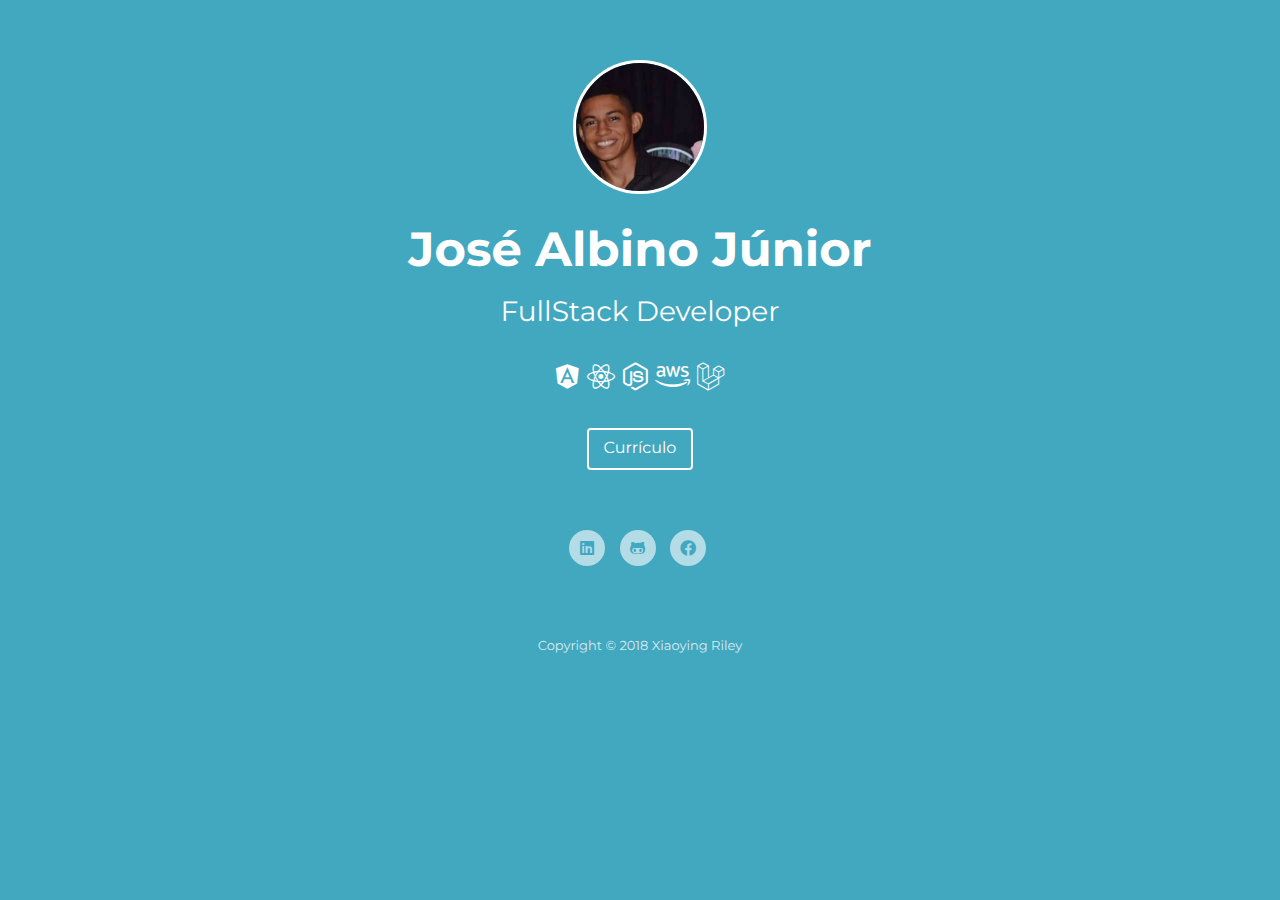
==== index.html @ 262b5337 "updating curriculum and homepage" ====
<html lang="br"><!--<![endif]-->
<head>
    <title>José Albino Júnior</title>
    <!-- Meta -->
    <meta charset="utf-8">
    <meta http-equiv="X-UA-Compatible" content="IE=edge">
    <meta name="viewport" content="width=device-width, initial-scale=1.0">
    <meta name="description" content="Xiaoying Riley - UX/UI Designer">
    <meta name="author" content="Xiaoying Riley">    
    <link rel="shortcut icon" href="favicon.ico">  
    <link href="https://fonts.googleapis.com/css?family=Montserrat:400,700" rel="stylesheet" type="text/css">
    <!-- Global CSS -->
    <link rel="stylesheet" href="assets/plugins/bootstrap/css/bootstrap.min.css">   
    <!-- Plugins CSS -->
    <link rel="stylesheet" href="assets/plugins/font-awesome/css/font-awesome.css">
    <link href="https://use.fontawesome.com/releases/v5.0.8/css/all.css" rel="stylesheet">
    <!-- Theme CSS -->  
    <link id="theme-style" rel="stylesheet" href="assets/css/styles.css">
    <!-- HTML5 shim and Respond.js for IE8 support of HTML5 elements and media queries -->
    <!--[if lt IE 9]>
      <script src="https://oss.maxcdn.com/html5shiv/3.7.2/html5shiv.min.js"></script>
      <script src="https://oss.maxcdn.com/respond/1.4.2/respond.min.js"></script>
      <![endif]-->
  </head> 

  <body id="body">
    <div class="wrapper text-center">
        <img class="profile-image" src="assets/images/profile.png" class="img-thumbnail" alt="José Albino Júnior">
        <h1 class="name">José Albino Júnior</h1>
        <h2 class="tagline">FullStack Developer</h2>
        <div class="tagline">
            <!-- <i class="fab fa-html5"></i> -->
            <!-- <i class="fab fa-css3-alt"></i> -->
            <i class="fab fa-angular"></i>
            <i class="fab fa-react"></i>
            <i class="fab fa-node-js"></i>
            <i class="fab fa-aws"></i>
            <i class="fab fa-laravel"></i>
        </div><!--//intro-->
        
        <div class="cta-container">
            <a class="btn btn-primary" href="curriculo">Currículo</a>
        </div>
        
        <div class="social-container">
            <ul class="social-list list-inline">
                <li><a href="https://uk.linkedin.com/in/albino-junior" target="_blank"><i class="fab fa-linkedin"></i></a></li>
                <li><a href="https://github.com/albinojunior" target="_blank"><i class="fab fa-github-alt"></i></a></li>
                <li><a href="https://www.facebook.com/albinojunior.vereda" target="_blank"><i class="fab fa-facebook"></i></a></li>
            </ul>
        </div><!--//social-container-->
        
    </div><!--//wrapper-->
    
    <div class="footer text-center">
        <small class="copyright">Copyright © 2018 Xiaoying Riley</small>
    </div><!--//footer-->
---- assets/css/styles.css ----
/*   
 * Author: Xiaoying Riley
*/
/* styles.css */
/*

@theme-color: #3EA5B3;
@theme-color: #8ED097;
@theme-color: #38AEEA;
@theme-color: #56CB97;
@theme-color: #B47290;

*/
/* ======= Base ======= */
body {
  font-family: 'Montserrat', sans-serif;
  color: #fff;
  background: #42A8C0;
  font-size: 16px;
  -webkit-font-smoothing: antialiased;
  -moz-osx-font-smoothing: grayscale;
  text-rendering: geometricPrecision;
}
h1,
h2,
h3,
h4,
h5,
h6 {
  font-weight: 700;
}
a {
  color: rgba(0, 0, 0, 0.4);
}
a:hover {
  text-decoration: underline;
  color: rgba(0, 0, 0, 0.6);
  -webkit-transition: all 0.4s ease-in-out;
  -moz-transition: all 0.4s ease-in-out;
  -ms-transition: all 0.4s ease-in-out;
  -o-transition: all 0.4s ease-in-out;
}
a:focus {
  text-decoration: none;
  outline: none;
  color: rgba(0, 0, 0, 0.3);
}
a:active {
  color: rgba(0, 0, 0, 0.3);
}
.btn,
a.btn {
  background: none;
  color: #fff;
  -webkit-border-radius: 4px;
  -moz-border-radius: 4px;
  -ms-border-radius: 4px;
  -o-border-radius: 4px;
  border-radius: 4px;
  -moz-background-clip: padding;
  -webkit-background-clip: padding-box;
  background-clip: padding-box;
  border: 2px solid #fff;
  padding: 8px 15px;
  font-size: 16px;
}
.btn:hover,
a.btn:hover,
.btn:active,
a.btn:active,
.btn:focus,
a.btn:focus {
  outline: none;
  background: #fff;
  color: #42A8C0;
  border-color: #fff;
}
.btn-primary {
  margin-bottom: 60px;
}
p {
  line-height: 1.5;
}
.wrapper {
  max-width: 700px;
  margin: 0 auto;
  padding: 30px;
  padding-top: 60px;
}
.profile-image {
  margin-bottom: 30px;
  border-radius: 50%;
  border:3px solid #fff;
}
.name {
  font-size: 48px;
  margin-top: 0;
  margin-bottom: 15px;
}
.tagline {
  font-size: 28px;
  font-weight: 400;
  margin-bottom: 30px;
}
.intro {
  text-align: left;
  margin-bottom: 45px;
}
.intro p:last-child {
  margin-bottom: 0;
}
.lead-text {
  margin-bottom: 15px;
}
.social-list a {
  display: inline-block;
  width: 36px;
  height: 36px;
  background: rgba(255, 255, 255, 0.6);
  -webkit-border-radius: 50%;
  -moz-border-radius: 50%;
  -ms-border-radius: 50%;
  -o-border-radius: 50%;
  border-radius: 50%;
  -moz-background-clip: padding;
  -webkit-background-clip: padding-box;
  background-clip: padding-box;
  color: #42A8C0;
  padding-top:10px;
}
.social-list a:hover {
  background: #fff;
}
.social-list .fa {
  font-size: 20px;
}
.footer {
  padding: 30px;
}
.footer .copyright {
  line-height: 1.6;
  color: rgba(255, 255, 255, 0.8);
  font-size: 13px;
}
.footer .fa-heart {
  color: #fb866a;
}
/* Extra small devices (phones, less than 768px) */
@media (max-width: 767px) {
  .name {
    font-size: 36px;
  }
  .tagline {
    font-size: 20px;
  }
  .profile-image {
    width: 100px;
    height: 100px;
  }
}
/* Small devices (tablets, 768px and up) */
/* Medium devices (desktops, 992px and up) */
/* Large devices (large desktops, 1200px and up) */
/* Ex-Large devices (large desktops, 1200px and up) */
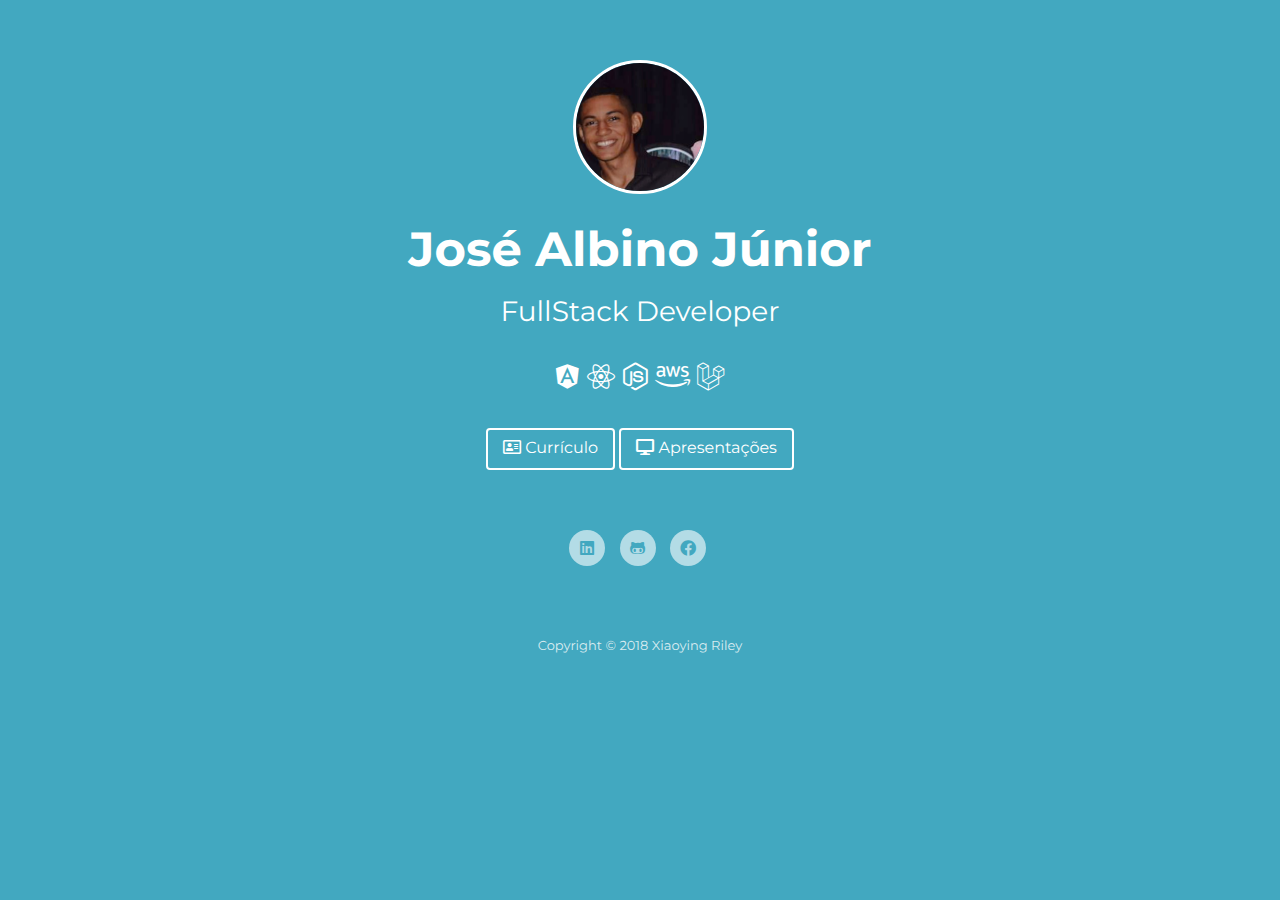
==== commit fb82e683: "presentations link" ====
--- a/index.html
+++ b/index.html
@@ -39,7 +39,8 @@
         </div><!--//intro-->
         
         <div class="cta-container">
-            <a class="btn btn-primary" href="curriculo">Currículo</a>
+            <a class="btn btn-primary" href="curriculo"><i class="far fa-address-card"></i> Currículo</a>
+            <a class="btn btn-primary" href="presentations"><i class="fas fa-desktop"></i> Apresentações</a>
         </div>
         
         <div class="social-container">
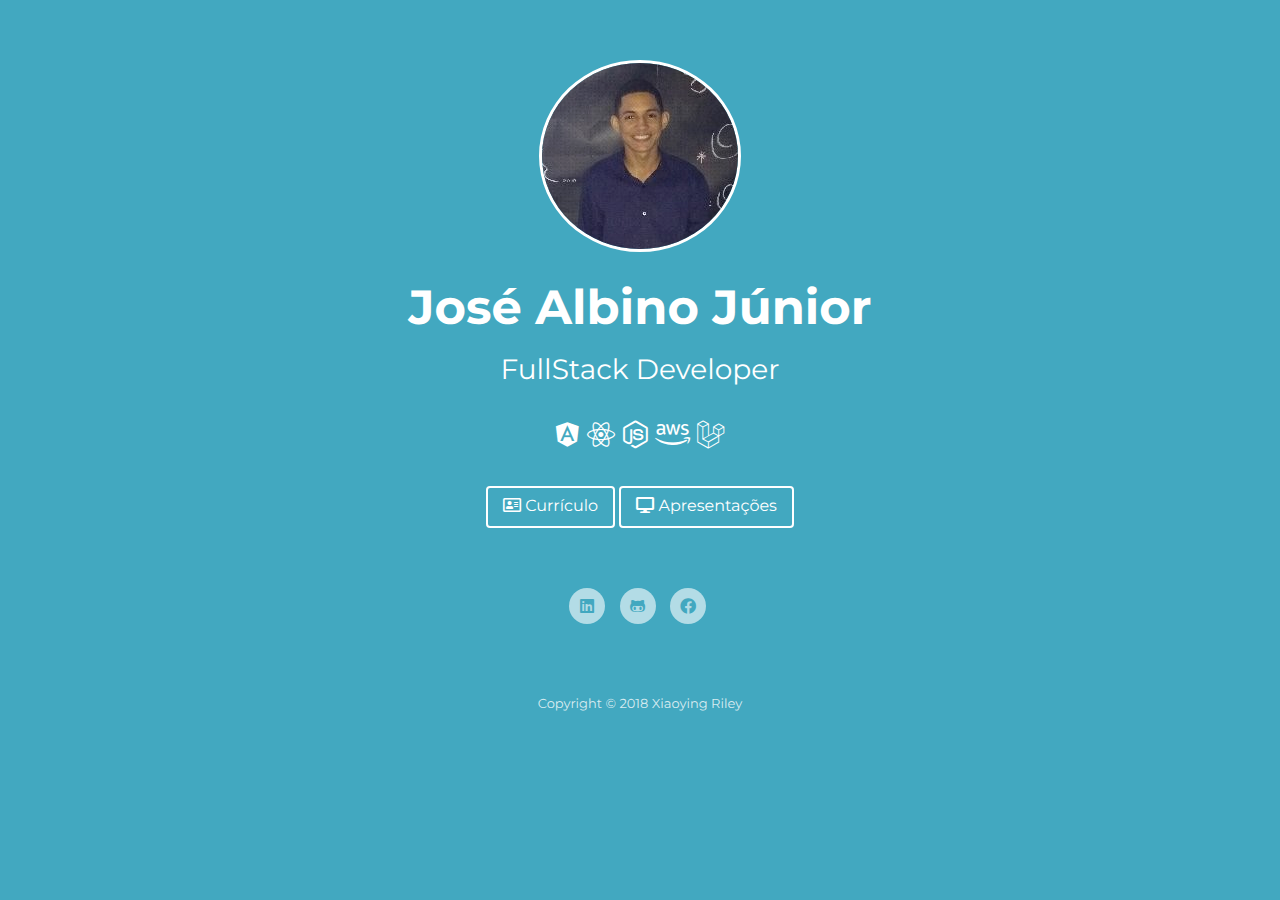
==== commit c47dd3f9: "Update index.html" ====
--- a/index.html
+++ b/index.html
@@ -25,7 +25,7 @@
 
   <body id="body">
     <div class="wrapper text-center">
-        <img class="profile-image" src="assets/images/profile.png" class="img-thumbnail" alt="José Albino Júnior">
+        <img class="profile-image" src="assets/images/avatar.png" class="img-thumbnail" alt="José Albino Júnior">
         <h1 class="name">José Albino Júnior</h1>
         <h2 class="tagline">FullStack Developer</h2>
         <div class="tagline">
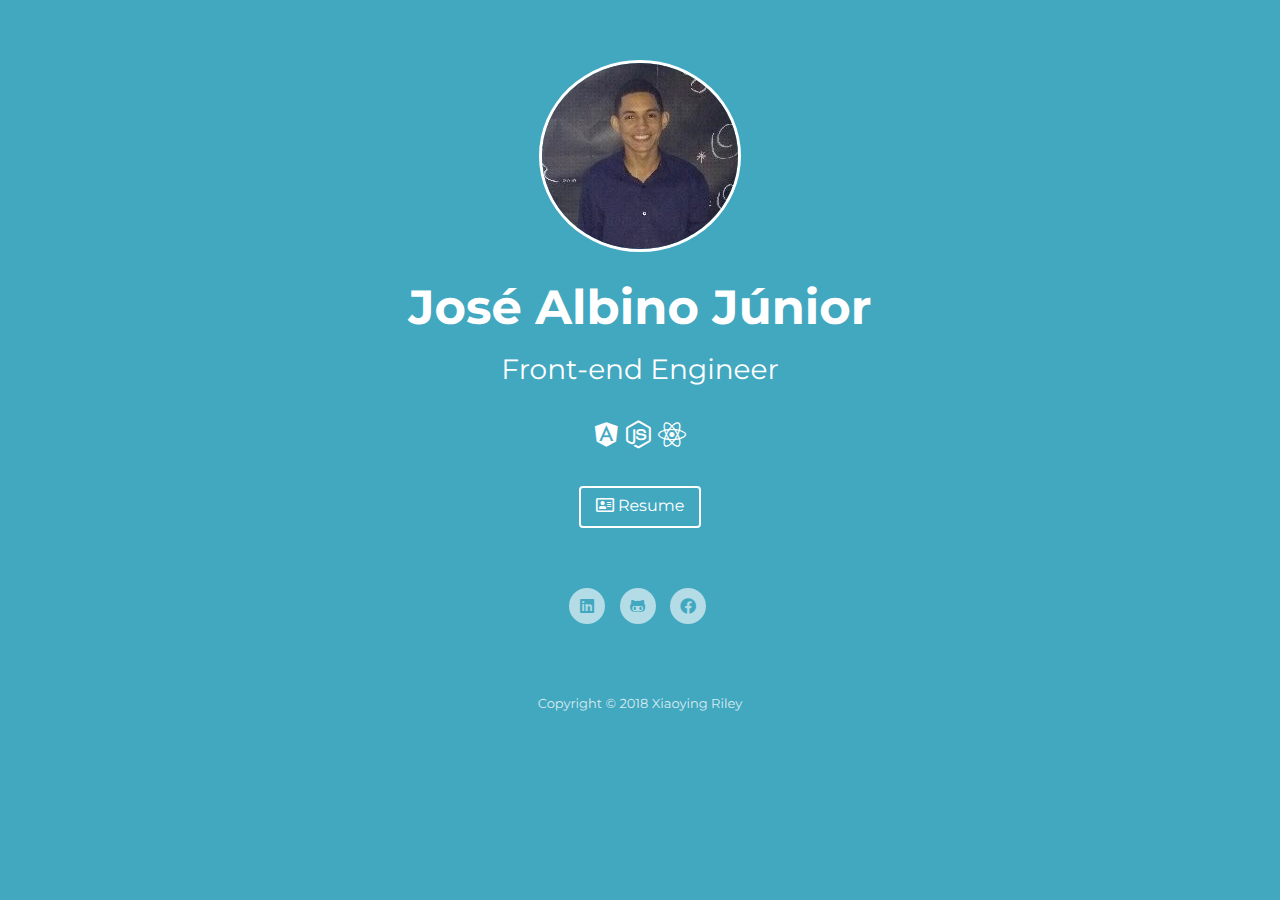
==== commit 1abb00c4: "Update index.html" ====
--- a/index.html
+++ b/index.html
@@ -27,20 +27,16 @@
     <div class="wrapper text-center">
         <img class="profile-image" src="assets/images/avatar.png" class="img-thumbnail" alt="José Albino Júnior">
         <h1 class="name">José Albino Júnior</h1>
-        <h2 class="tagline">FullStack Developer</h2>
+        <h2 class="tagline">Front-end Engineer</h2>
         <div class="tagline">
-            <!-- <i class="fab fa-html5"></i> -->
-            <!-- <i class="fab fa-css3-alt"></i> -->
             <i class="fab fa-angular"></i>
+            <i class="fab fa-node-js"></i>
             <i class="fab fa-react"></i>
-            <i class="fab fa-node-js"></i>
-            <i class="fab fa-aws"></i>
-            <i class="fab fa-laravel"></i>
         </div><!--//intro-->
         
         <div class="cta-container">
-            <a class="btn btn-primary" href="curriculo"><i class="far fa-address-card"></i> Currículo</a>
-            <a class="btn btn-primary" href="presentations"><i class="fas fa-desktop"></i> Apresentações</a>
+            <a class="btn btn-primary" href="resume"><i class="far fa-address-card"></i> Resume</a>
+<!--             <a class="btn btn-primary" href="presentations"><i class="fas fa-desktop"></i> Apresentações</a> -->
         </div>
         
         <div class="social-container">
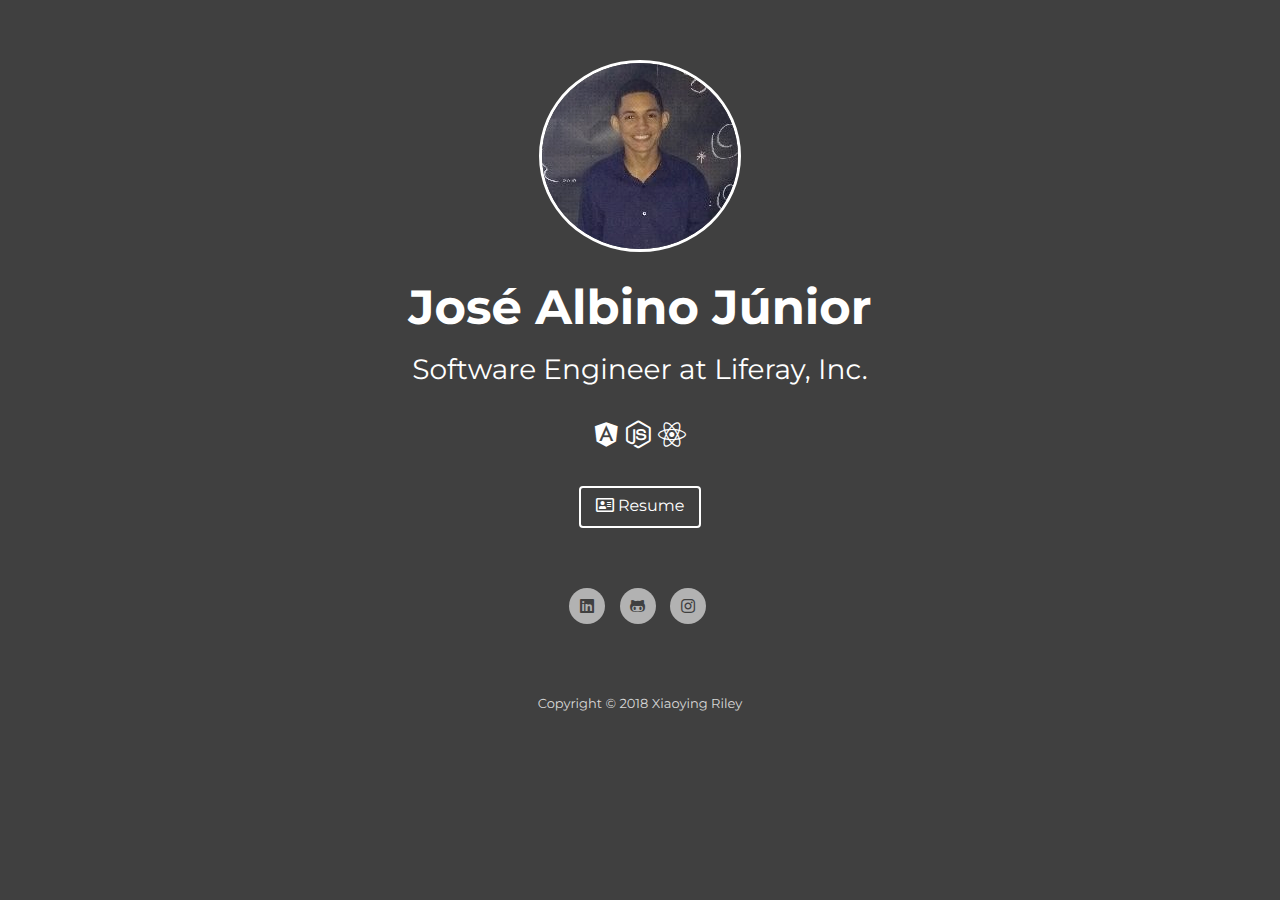
==== commit f4b42fa0: "Update home page" ====
--- a/index.html
+++ b/index.html
@@ -27,7 +27,7 @@
     <div class="wrapper text-center">
         <img class="profile-image" src="assets/images/avatar.png" class="img-thumbnail" alt="José Albino Júnior">
         <h1 class="name">José Albino Júnior</h1>
-        <h2 class="tagline">Front-end Engineer</h2>
+        <h2 class="tagline">Software Engineer at Liferay, Inc.</h2>
         <div class="tagline">
             <i class="fab fa-angular"></i>
             <i class="fab fa-node-js"></i>
@@ -43,7 +43,7 @@
             <ul class="social-list list-inline">
                 <li><a href="https://uk.linkedin.com/in/albino-junior" target="_blank"><i class="fab fa-linkedin"></i></a></li>
                 <li><a href="https://github.com/albinojunior" target="_blank"><i class="fab fa-github-alt"></i></a></li>
-                <li><a href="https://www.facebook.com/albinojunior.vereda" target="_blank"><i class="fab fa-facebook"></i></a></li>
+                <li><a href="https://www.instagram.com/albinojr.vereda" target="_blank"><i class="fab fa-instagram"></i></a></li>
             </ul>
         </div><!--//social-container-->
         
--- a/assets/css/styles.css
+++ b/assets/css/styles.css
@@ -15,7 +15,7 @@
 body {
   font-family: 'Montserrat', sans-serif;
   color: #fff;
-  background: #42A8C0;
+  background: #404040;
   font-size: 16px;
   -webkit-font-smoothing: antialiased;
   -moz-osx-font-smoothing: grayscale;
@@ -125,7 +125,7 @@
   -moz-background-clip: padding;
   -webkit-background-clip: padding-box;
   background-clip: padding-box;
-  color: #42A8C0;
+  color: #404040;
   padding-top:10px;
 }
 .social-list a:hover {
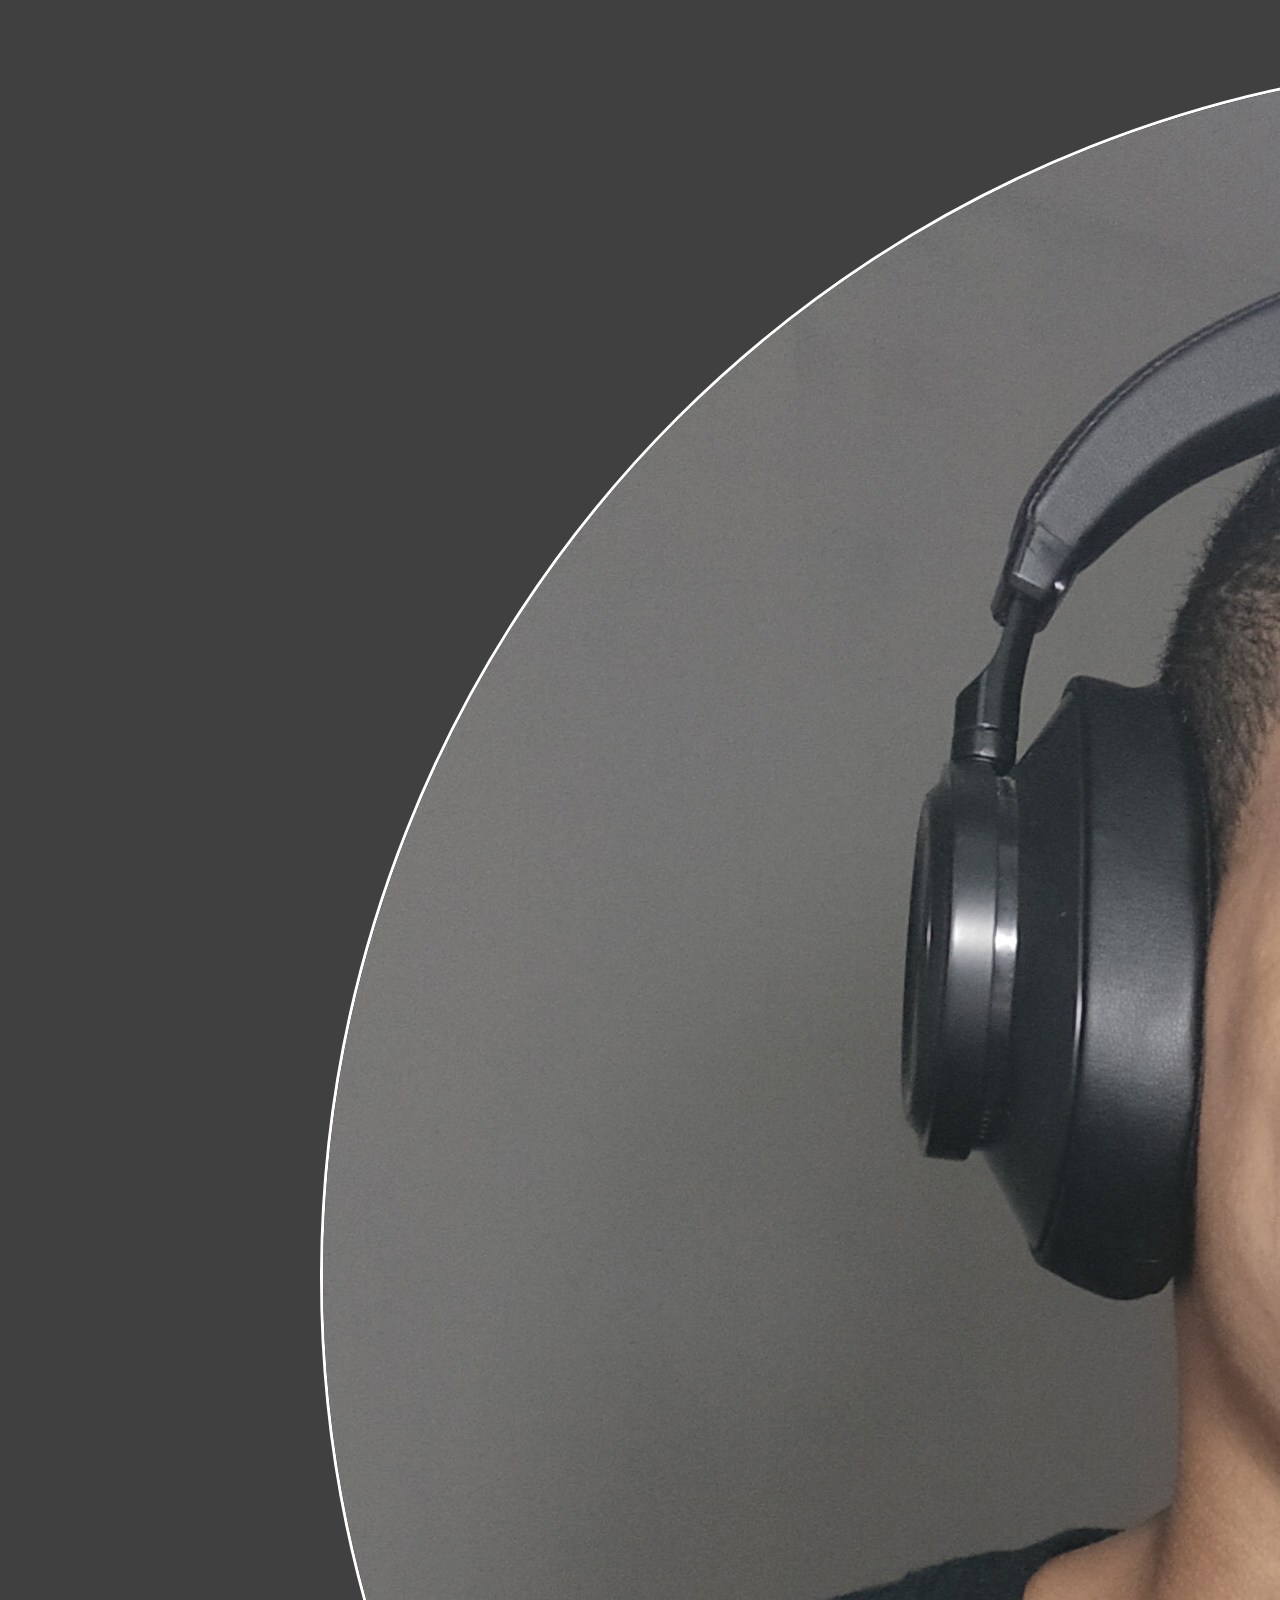
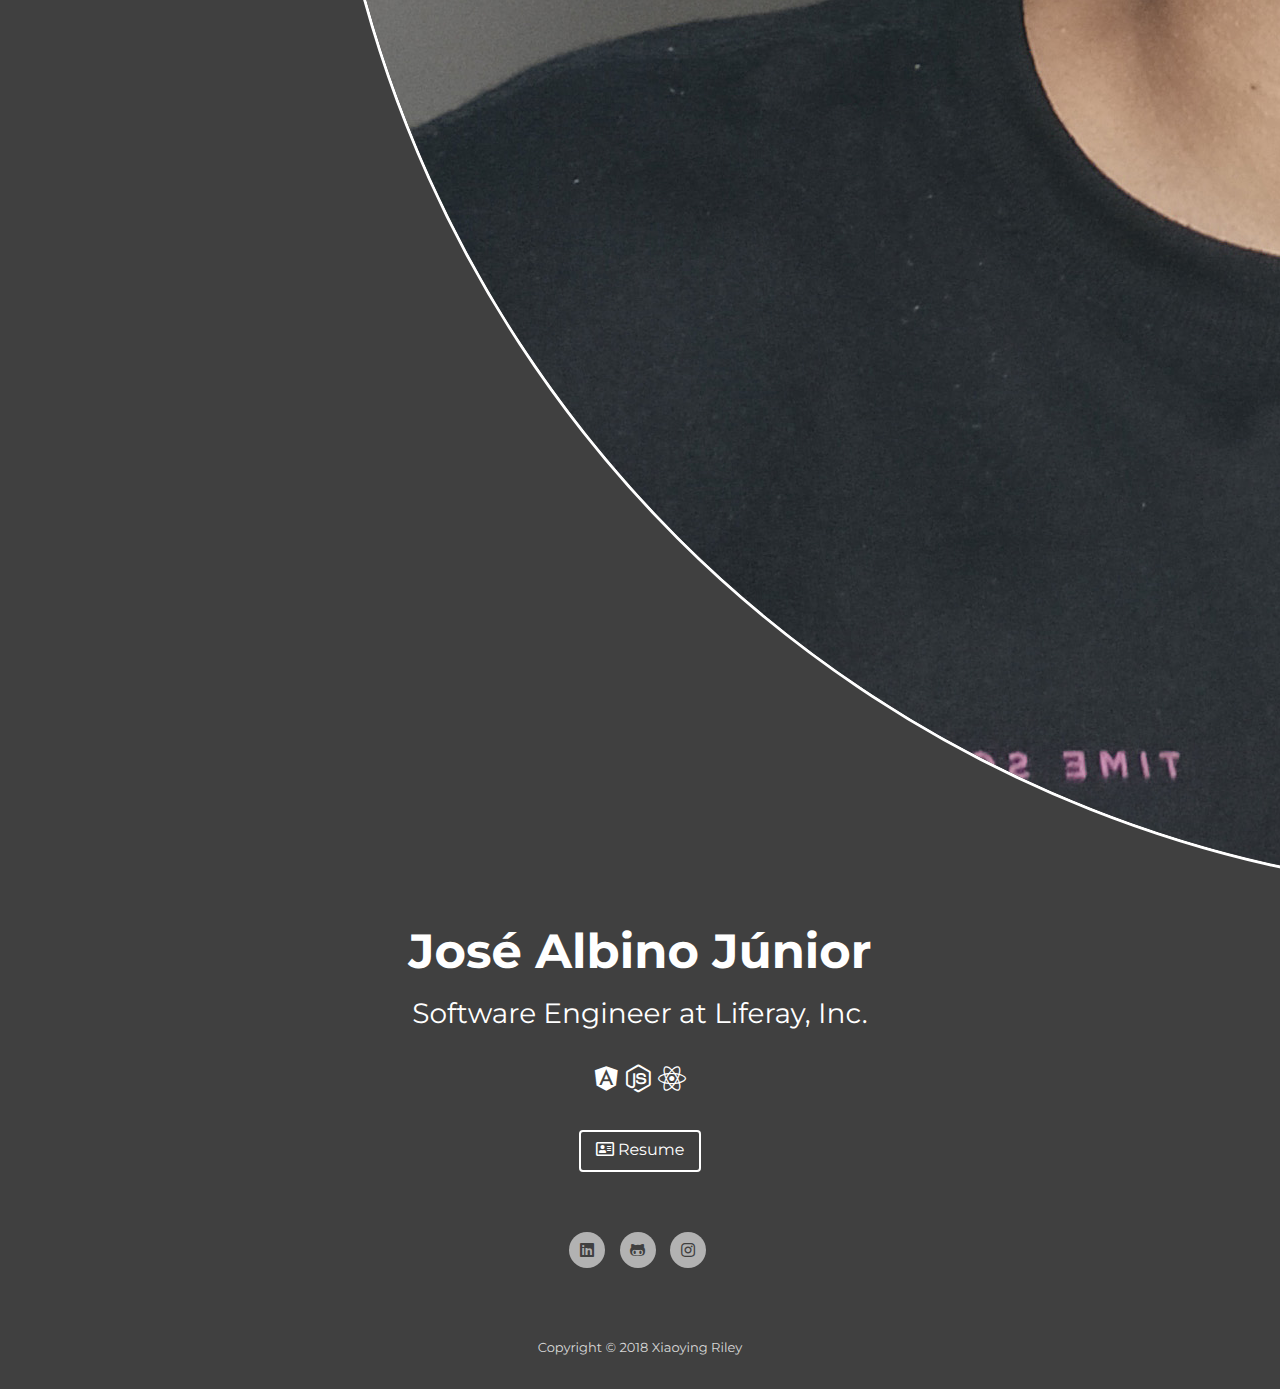
==== commit 7fb76832: "Update index.html" ====
--- a/index.html
+++ b/index.html
@@ -25,7 +25,7 @@
 
   <body id="body">
     <div class="wrapper text-center">
-        <img class="profile-image" src="assets/images/avatar.png" class="img-thumbnail" alt="José Albino Júnior">
+        <img class="profile-image" src="assets/images/avatar.jpg" class="img-thumbnail" alt="José Albino Júnior">
         <h1 class="name">José Albino Júnior</h1>
         <h2 class="tagline">Software Engineer at Liferay, Inc.</h2>
         <div class="tagline">
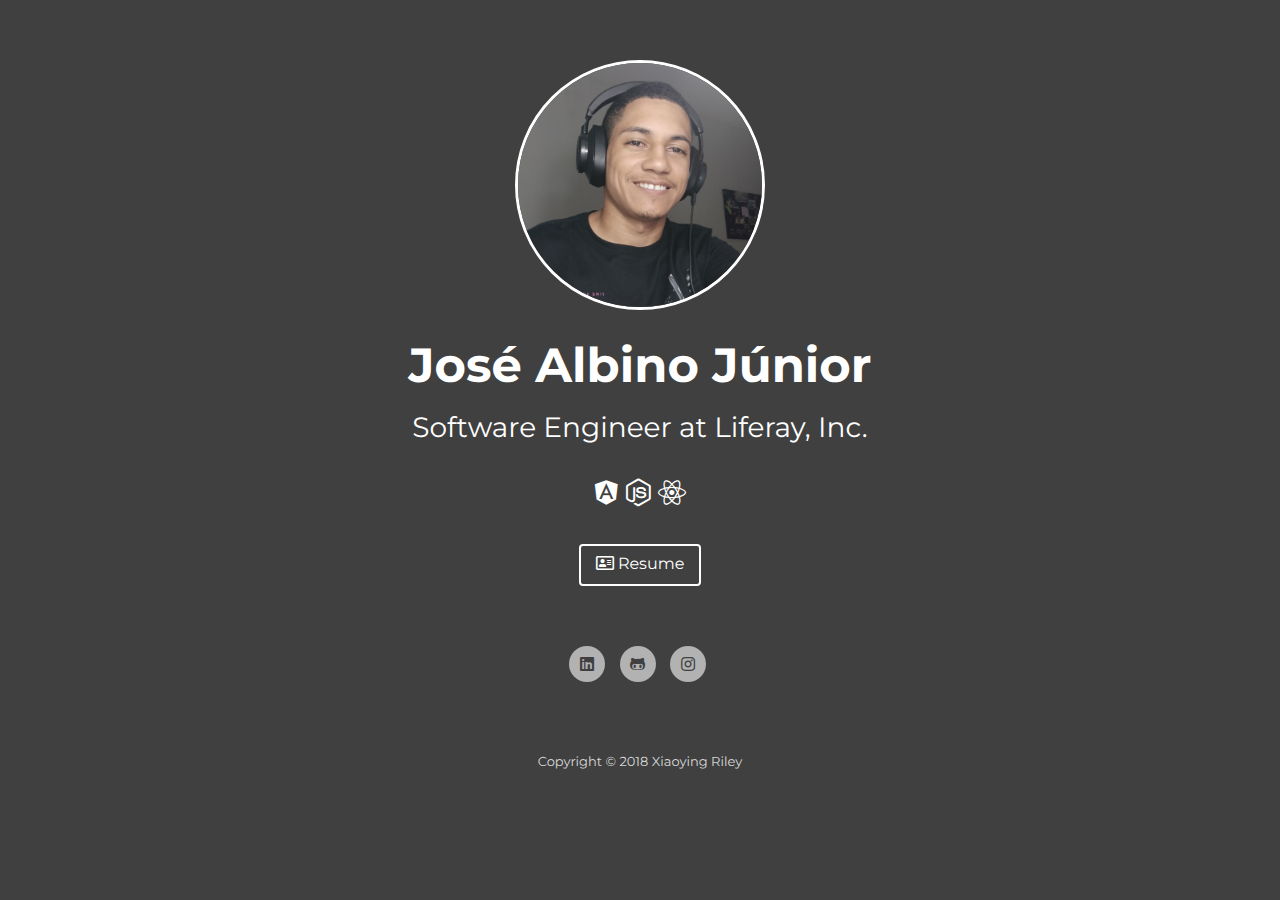
==== commit f2554af6: "Update index.html" ====
--- a/index.html
+++ b/index.html
@@ -25,7 +25,7 @@
 
   <body id="body">
     <div class="wrapper text-center">
-        <img class="profile-image" src="assets/images/avatar.jpg" class="img-thumbnail" alt="José Albino Júnior">
+        <img class="profile-image" src="assets/images/avatar.jpg" width="250" alt="José Albino Júnior">
         <h1 class="name">José Albino Júnior</h1>
         <h2 class="tagline">Software Engineer at Liferay, Inc.</h2>
         <div class="tagline">
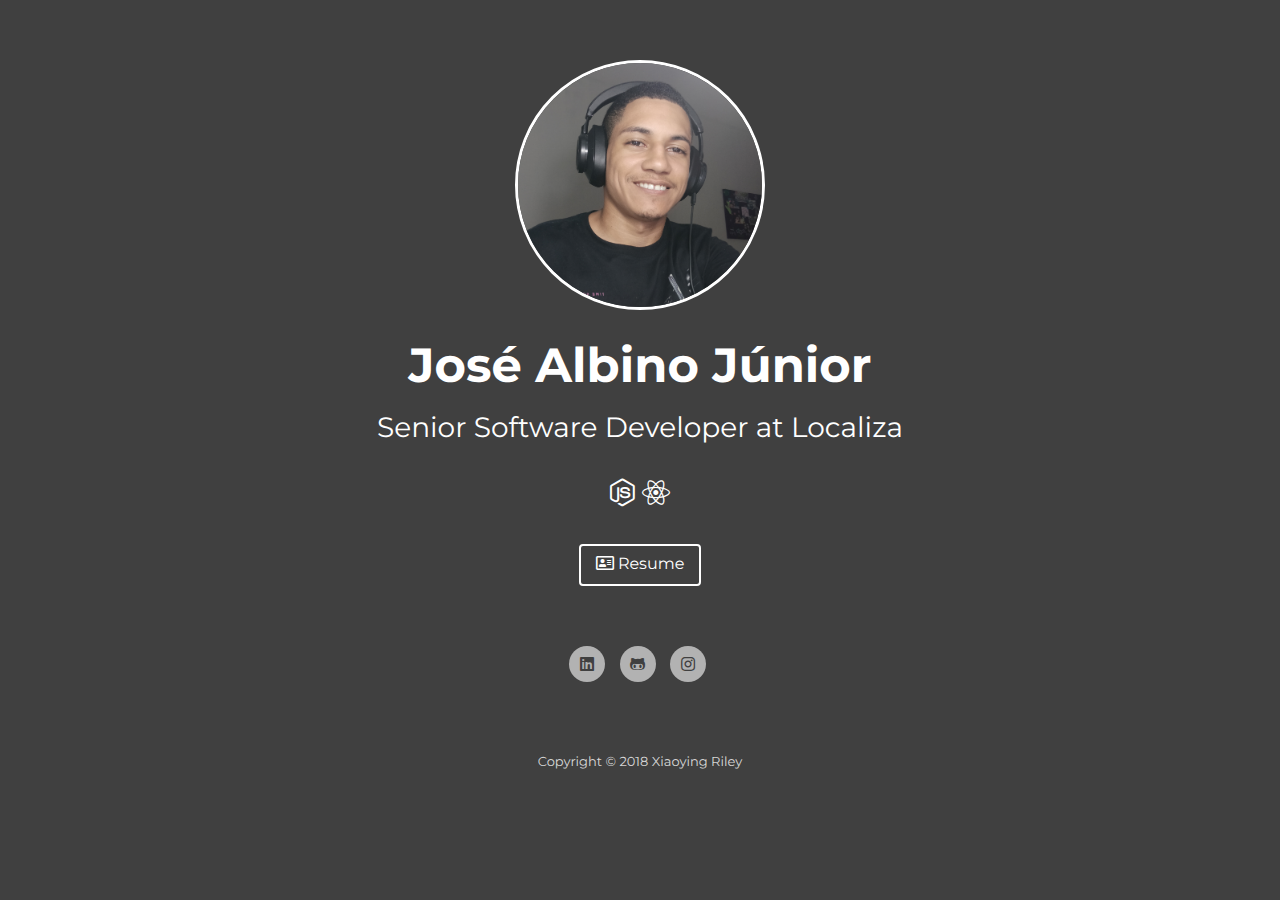
==== commit 0ae38bfc: "Update job position" ====
--- a/index.html
+++ b/index.html
@@ -1,55 +1,90 @@
-<html lang="br"><!--<![endif]-->
-<head>
+<html lang="br">
+  <!--<![endif]-->
+  <head>
     <title>José Albino Júnior</title>
     <!-- Meta -->
-    <meta charset="utf-8">
-    <meta http-equiv="X-UA-Compatible" content="IE=edge">
-    <meta name="viewport" content="width=device-width, initial-scale=1.0">
-    <meta name="description" content="Xiaoying Riley - UX/UI Designer">
-    <meta name="author" content="Xiaoying Riley">    
-    <link rel="shortcut icon" href="favicon.ico">  
-    <link href="https://fonts.googleapis.com/css?family=Montserrat:400,700" rel="stylesheet" type="text/css">
+    <meta charset="utf-8" />
+    <meta http-equiv="X-UA-Compatible" content="IE=edge" />
+    <meta name="viewport" content="width=device-width, initial-scale=1.0" />
+    <meta name="description" content="Xiaoying Riley - UX/UI Designer" />
+    <meta name="author" content="Xiaoying Riley" />
+    <link rel="shortcut icon" href="favicon.ico" />
+    <link
+      href="https://fonts.googleapis.com/css?family=Montserrat:400,700"
+      rel="stylesheet"
+      type="text/css"
+    />
     <!-- Global CSS -->
-    <link rel="stylesheet" href="assets/plugins/bootstrap/css/bootstrap.min.css">   
+    <link
+      rel="stylesheet"
+      href="assets/plugins/bootstrap/css/bootstrap.min.css"
+    />
     <!-- Plugins CSS -->
-    <link rel="stylesheet" href="assets/plugins/font-awesome/css/font-awesome.css">
-    <link href="https://use.fontawesome.com/releases/v5.0.8/css/all.css" rel="stylesheet">
-    <!-- Theme CSS -->  
-    <link id="theme-style" rel="stylesheet" href="assets/css/styles.css">
+    <link
+      rel="stylesheet"
+      href="assets/plugins/font-awesome/css/font-awesome.css"
+    />
+    <link
+      href="https://use.fontawesome.com/releases/v5.0.8/css/all.css"
+      rel="stylesheet"
+    />
+    <!-- Theme CSS -->
+    <link id="theme-style" rel="stylesheet" href="assets/css/styles.css" />
     <!-- HTML5 shim and Respond.js for IE8 support of HTML5 elements and media queries -->
     <!--[if lt IE 9]>
       <script src="https://oss.maxcdn.com/html5shiv/3.7.2/html5shiv.min.js"></script>
       <script src="https://oss.maxcdn.com/respond/1.4.2/respond.min.js"></script>
-      <![endif]-->
-  </head> 
+    <![endif]-->
+  </head>
 
   <body id="body">
     <div class="wrapper text-center">
-        <img class="profile-image" src="assets/images/avatar.jpg" width="250" alt="José Albino Júnior">
-        <h1 class="name">José Albino Júnior</h1>
-        <h2 class="tagline">Software Engineer at Liferay, Inc.</h2>
-        <div class="tagline">
-            <i class="fab fa-angular"></i>
-            <i class="fab fa-node-js"></i>
-            <i class="fab fa-react"></i>
-        </div><!--//intro-->
-        
-        <div class="cta-container">
-            <a class="btn btn-primary" href="resume"><i class="far fa-address-card"></i> Resume</a>
-<!--             <a class="btn btn-primary" href="presentations"><i class="fas fa-desktop"></i> Apresentações</a> -->
-        </div>
-        
-        <div class="social-container">
-            <ul class="social-list list-inline">
-                <li><a href="https://uk.linkedin.com/in/albino-junior" target="_blank"><i class="fab fa-linkedin"></i></a></li>
-                <li><a href="https://github.com/albinojunior" target="_blank"><i class="fab fa-github-alt"></i></a></li>
-                <li><a href="https://www.instagram.com/albinojr.vereda" target="_blank"><i class="fab fa-instagram"></i></a></li>
-            </ul>
-        </div><!--//social-container-->
-        
-    </div><!--//wrapper-->
-    
+      <img
+        class="profile-image"
+        src="assets/images/avatar.jpg"
+        width="250"
+        alt="José Albino Júnior"
+      />
+      <h1 class="name">José Albino Júnior</h1>
+      <h2 class="tagline">Senior Software Developer at Localiza</h2>
+      <div class="tagline">
+        <i class="fab fa-node-js"></i>
+        <i class="fab fa-react"></i>
+      </div>
+      <!--//intro-->
+
+      <div class="cta-container">
+        <a class="btn btn-primary" href="resume"
+          ><i class="far fa-address-card"></i> Resume</a
+        >
+      </div>
+
+      <div class="social-container">
+        <ul class="social-list list-inline">
+          <li>
+            <a href="https://uk.linkedin.com/in/albino-junior" target="_blank"
+              ><i class="fab fa-linkedin"></i
+            ></a>
+          </li>
+          <li>
+            <a href="https://github.com/albinojunior" target="_blank"
+              ><i class="fab fa-github-alt"></i
+            ></a>
+          </li>
+          <li>
+            <a href="https://www.instagram.com/albinojr.vereda" target="_blank"
+              ><i class="fab fa-instagram"></i
+            ></a>
+          </li>
+        </ul>
+      </div>
+      <!--//social-container-->
+    </div>
+    <!--//wrapper-->
+
     <div class="footer text-center">
-        <small class="copyright">Copyright © 2018 Xiaoying Riley</small>
-    </div><!--//footer-->
-    
+      <small class="copyright">Copyright © 2018 Xiaoying Riley</small>
+    </div>
+    <!--//footer-->
+  </body>
+</html>
